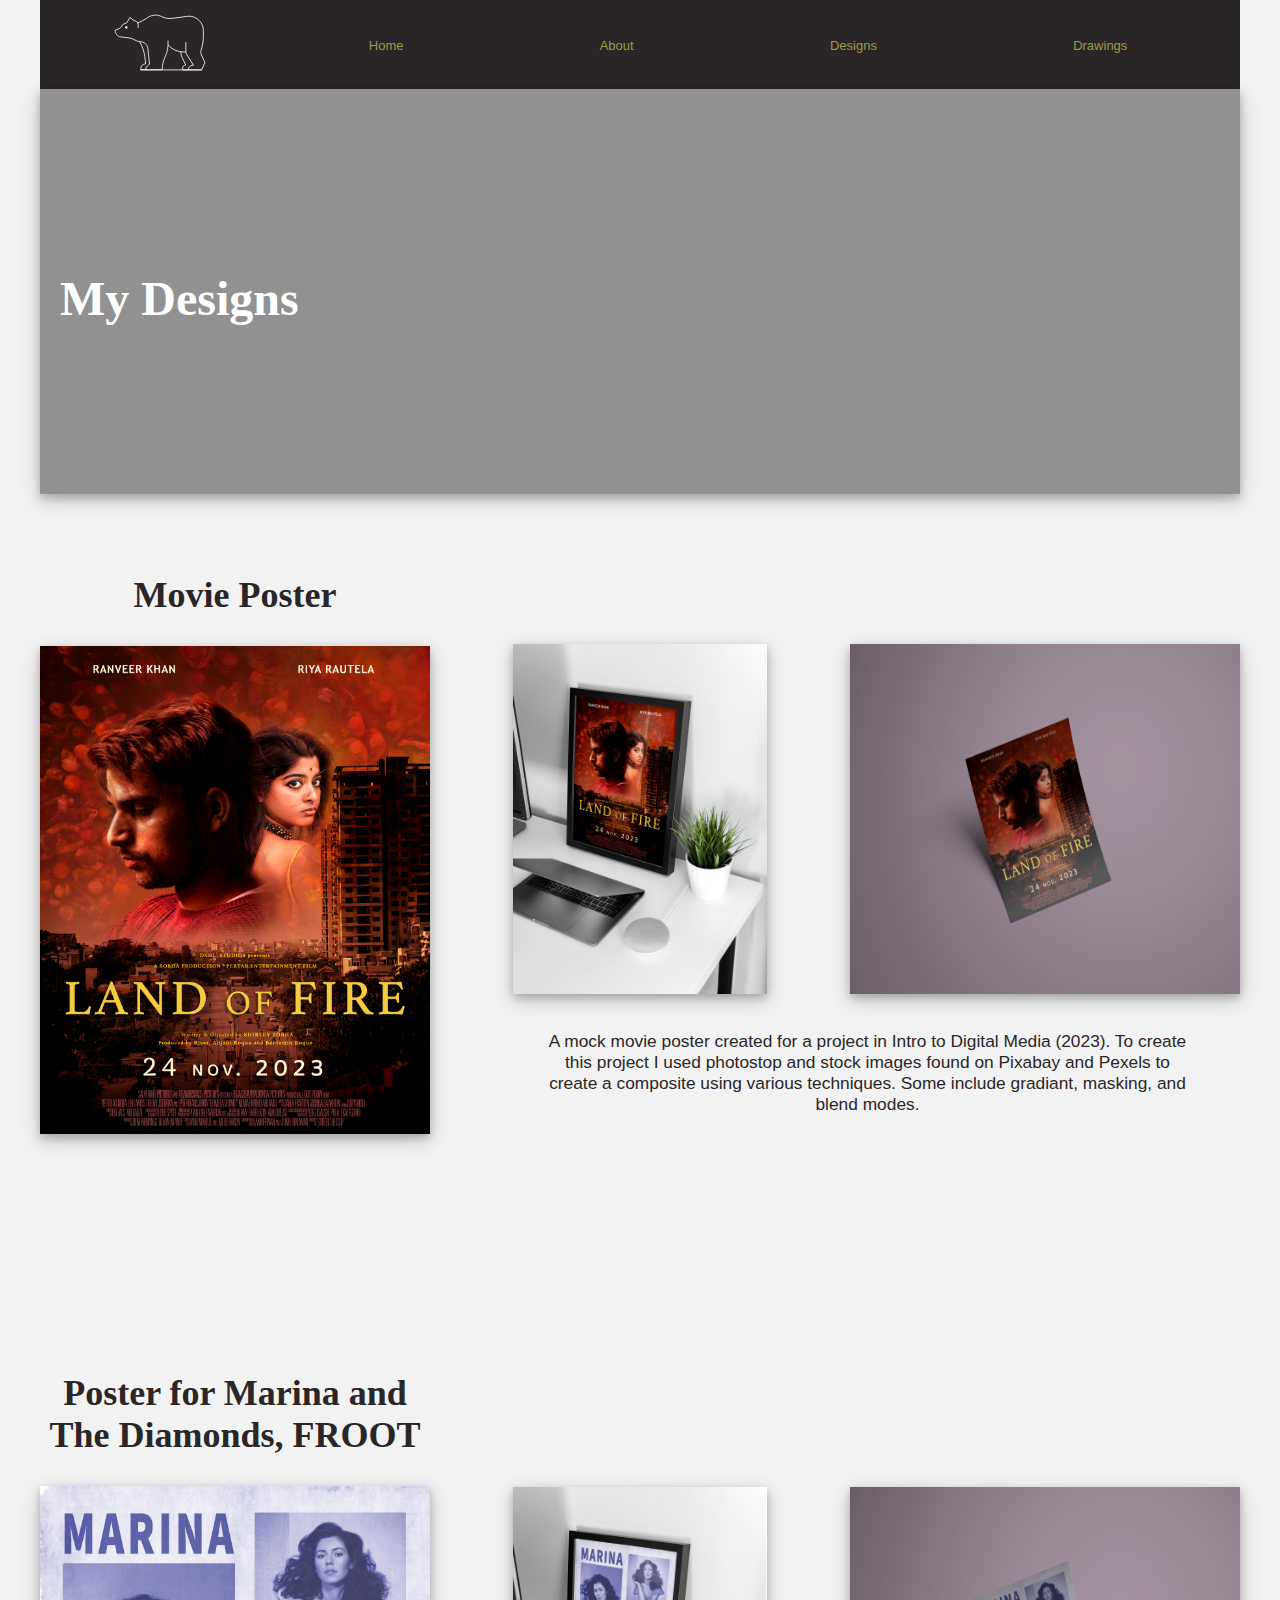
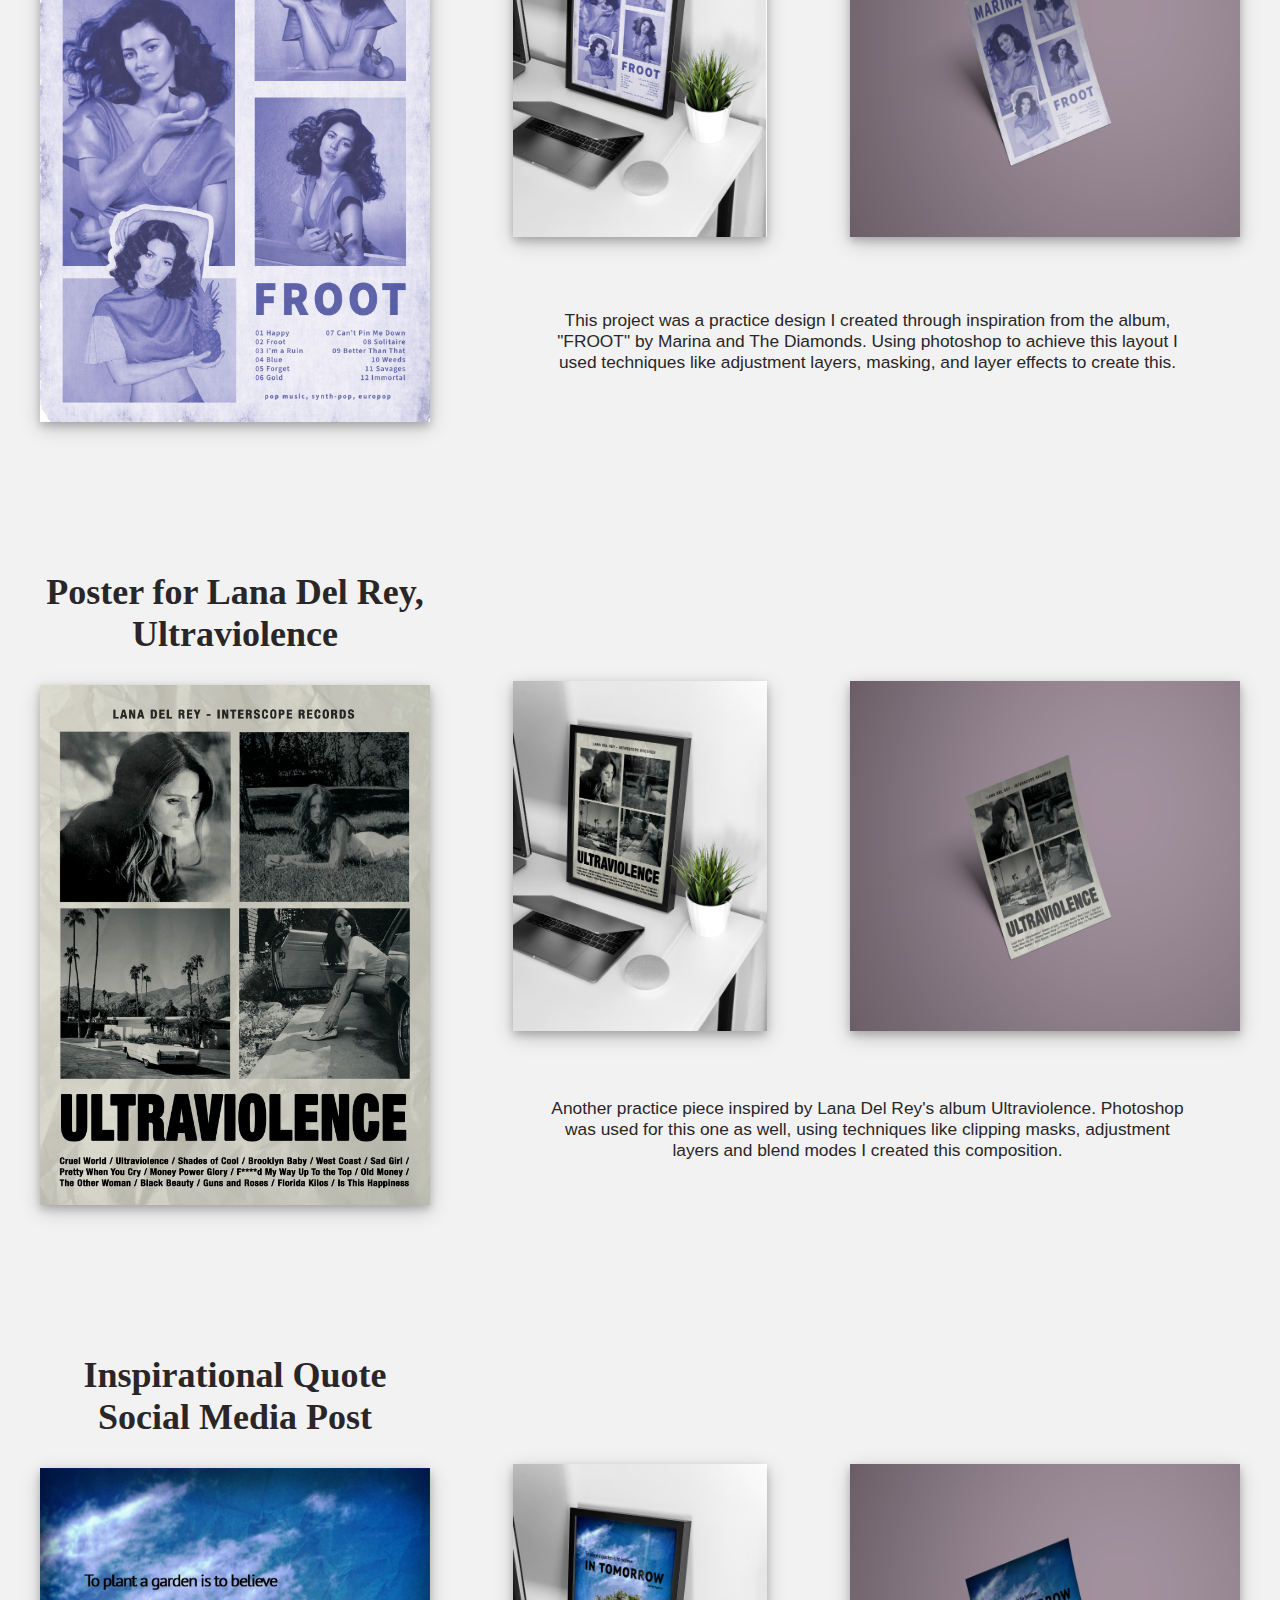
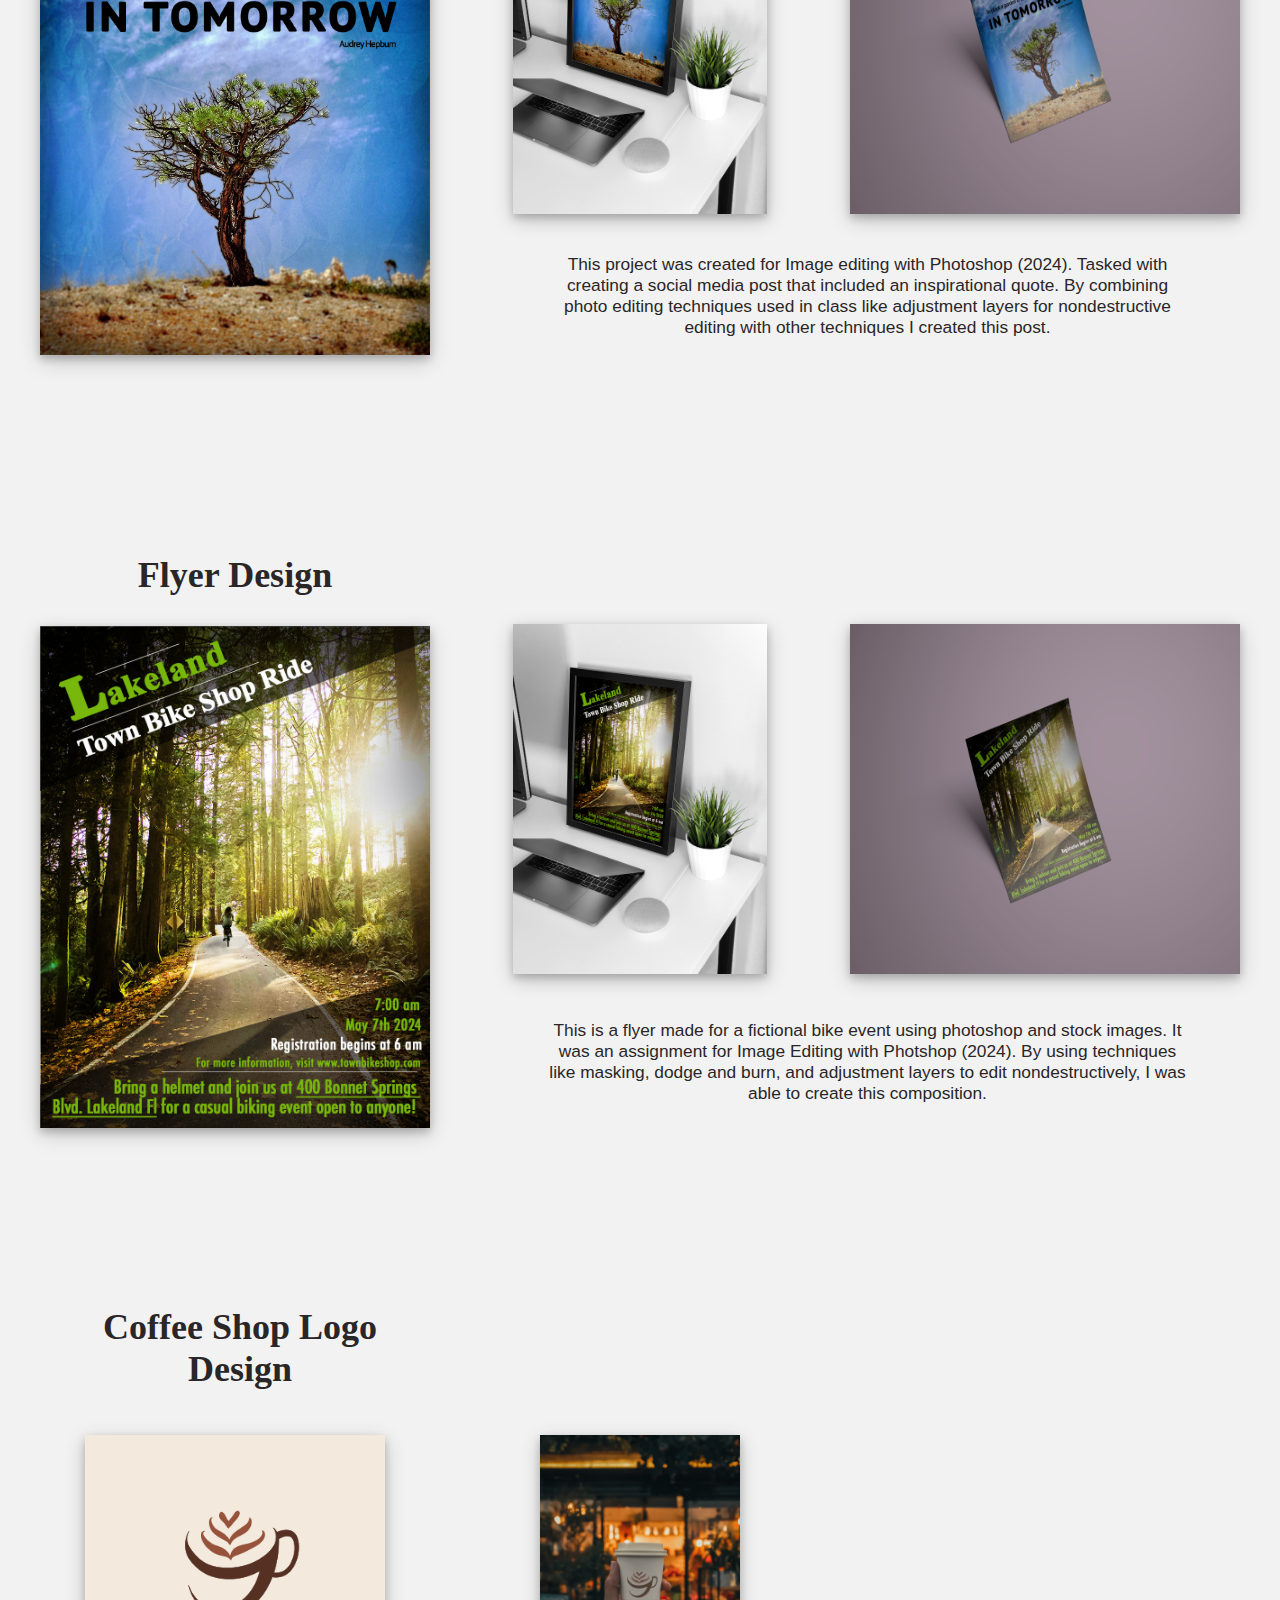
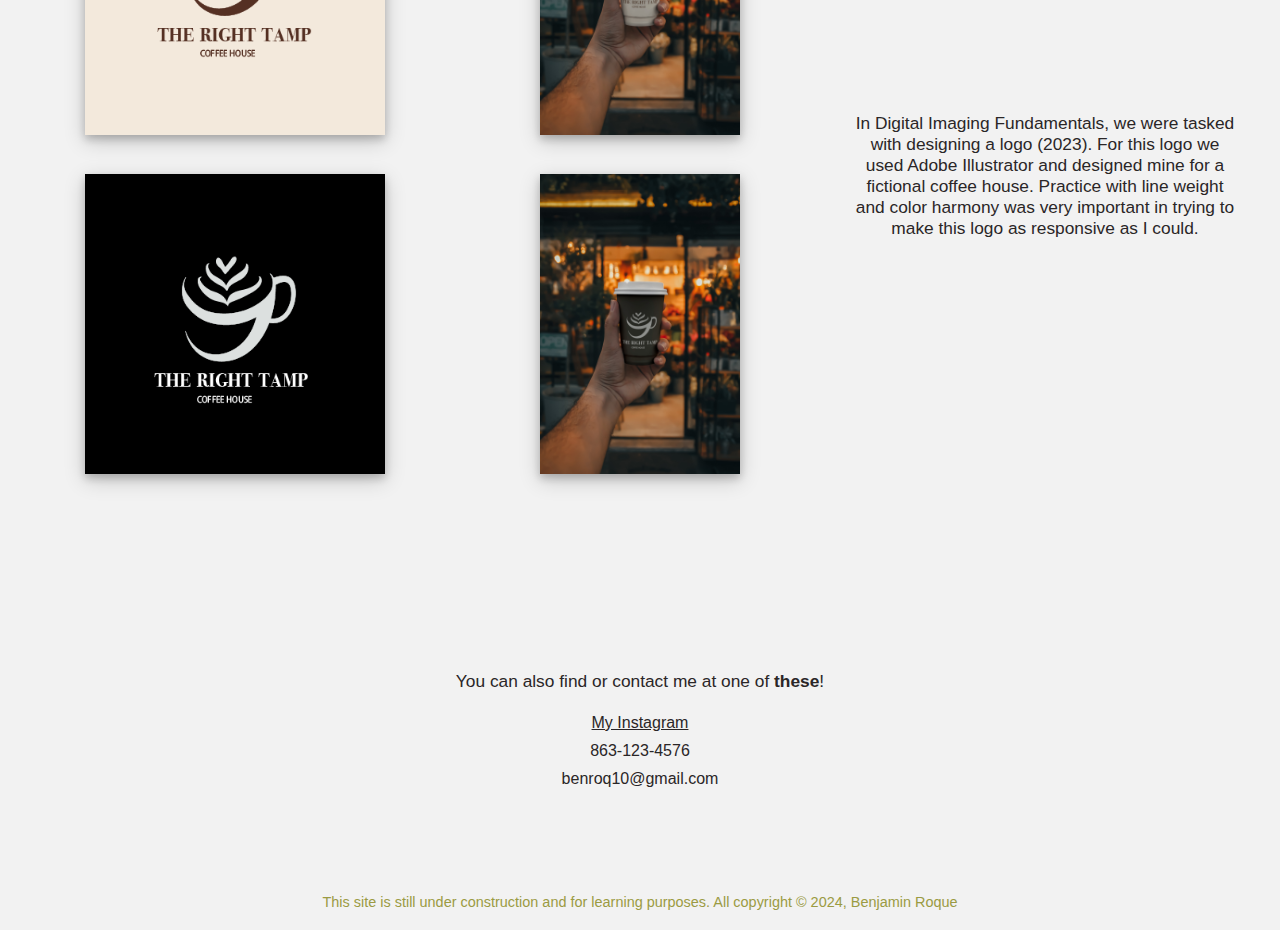
==== design_pages/designs.html @ 6a5b7253 "Add files via upload" ====
<!DOCTYPE html>
<html lang="en">
<head>
    <meta charset="UTF-8">
    <meta name="viewport" content="width=device-width, initial-scale=1.0">
    <title>Designs</title>
    <link rel="stylesheet" href="../roque_portfolio.css">
</head>



<body>
    
    <header>
        <nav>
            <ul class="nav_bar">
                <li class="logo"> <img src="../images/bear_icon.svg" alt="Bear Icon" width="100">  </li>
                <li><a href="../index.html">Home</a></li>
                <li><a href="../aboutme.html">About</a></li>
                <li><a href="designs.html">Designs</a></li>
                <li><a href="drawings.html">Drawings</a></li>
            </ul>
        </nav>

        <div class="hero_image">
            <h1 class="hero_header">My Designs</h1>
        </div> 

    </header>




    
    <main>
        <div id="design_grid">




        <div id="movie_poster">
        <h2>Movie Poster</h2>
            <img src="../images/cproject_movieposter.jpg" alt="A composite" width="500">
        </div>

        <div id="moviemockup1">
            <img src="../mockup_export/movie_mockupdesk.jpg" alt="Movie Poster on mockup desk" height="350"> 
        </div>

        <div id="moviemockup2">
            <img src="../mockup_export/movieposter_mockup.jpg" alt="Movie poster mockup" height="350">
        </div>

        <div id="movie_description">
            <p>A mock movie poster created for a project in Intro to Digital Media (2023). To create this project I used photostop and stock images found on Pixabay and Pexels to create a composite using various techniques. Some include gradiant, masking, and blend modes.  </p>
        </div>




        <div id="quote_post">
        <h2>Inspirational Quote Social Media Post</h2>
            <img src="../images/roque_quote.jpg" alt="A graphic created with a quote by Audrey Hepburn for inspiration" width="500">
        </div>

        <div id="quotemockup1">
            <img src="../mockup_export/quote_mockupdesk.jpg" alt="quote desk mockup" height="350">
        </div>

        <div id="quotemockup2">
            <img src="../mockup_export/inspoquote_mockup.jpg" alt="quote rolled mockup" height="350">
        </div>

        <div id="quotedesc">
            <p>This project was created for Image editing with Photoshop (2024). Tasked with creating a social media post that included an inspirational quote. By combining photo editing techniques used in class like adjustment layers for nondestructive editing with other techniques I created this post. </p>
        </div>



        <div id="flyer">
        <h2>Flyer Design</h2>
            <img src="../images/roque_flyer.jpg" alt="A flyer for a biking event" width="500">
        </div>

        <div id="flyermockup1">
            <img src="../mockup_export/flyer_mockupdesk.jpg" alt="A flyer mockup on desk" height="350">
        </div>

        <div id="flyermockup2">
            <img src="../mockup_export/flyer_mockup.jpg" alt="Flyer mockup on curled paper" height="350">
        </div>

        <div id="flyerdesc">
            <p>This is a flyer made for a fictional bike event using photoshop and stock images. It was an assignment for Image Editing with Photshop (2024). By using techniques like masking, dodge and burn, and adjustment layers to edit nondestructively, I was able to create this composition.</p>
        </div>



        <div id="album1">
        <h2>Poster for Marina and The Diamonds, FROOT</h2>
            <img src="../images/Marina_Froot_poster.jpg" alt="Photoshop poster for Marina and The Diamonds" width="500">
        </div>

        <div id="album1mockup1">
            <img src="../mockup_export/froot_mockupdesk.jpg" alt="Froot by marina mockup" height="350">
        </div>

        <div id="album1mockup2">
            <img src="../mockup_export/albumposter.jpg" alt="froot mockup 2" height="350">
        </div>

        <div id="album1desc">
            <p>This project was a practice design I created through inspiration from the album, "FROOT" by Marina and The Diamonds. Using photoshop to achieve this layout I used techniques like adjustment layers, masking, and layer effects to create this. </p>
        </div>


        <div id="album2">
        <h2>Poster for Lana Del Rey, Ultraviolence</h2>
            <img src="../images/Movie_Poster_Fun.jpg" alt="Photoshop poster for Lana Del Rey" width="500">
        </div>

        <div id="album2mockup1">
            <img src="../mockup_export/lana_mockupdesk.jpg" alt="Ultraviolence poster on a desk poster mockup" height="350">
        </div>

        <div id="album2mockup2">
            <img src="../mockup_export/albumposter2.jpg" alt="Ultraviolence poster" height="350">
        </div>

        <div id="album2desc">
            <p>Another practice piece inspired by Lana Del Rey's album Ultraviolence. Photoshop was used for this one as well, using techniques like clipping masks, adjustment layers and blend modes I created this composition. </p>
        </div>
 



        
        <div id="logoheader">
        <h2>Coffee Shop Logo <br> Design</h2>
        </div>


        <div id="logo1">
        <img src="../images/roque_logo.png" alt="Coffee shop logo design titled The Right Tamp" height="300">
        </div>

        <div id="logo1mockup">
            <img src="../mockup_export/logomockup.jpg" alt="Coffee logo mockup" height="300">
        </div>



        <div id="logo2">
            <img src="../images/roque_logo_other.png" alt="The Right Tamp logo, but black and white rather than color." height="300">
        </div>

        <div id="logo2mockup">
            <img src="../mockup_export/logomockup2.jpg" alt="Coffee shop mockup alternative" height="300">
        </div>


        <div id="logodesc">
            <p>In Digital Imaging Fundamentals, we were tasked with designing a logo (2023). For this logo we used Adobe Illustrator and designed mine for a fictional coffee house. Practice with line weight and color harmony was very important in trying to make this logo as responsive as I could. </p>
        </div>







        <div id="designcontact">
        <p>You can also find or contact me at one of <strong>these</strong>!</p>
        <ul>
            <li><a href="https://www.instagram.com/bnroque/" target="_blank">My Instagram</a></li>
            <li>863-123-4576</li>
            <li>benroq10@gmail.com</li>
        </ul>
        </div>


        <div id="designfooter">
        <footer>
            <p><small>This site is still under construction and for learning purposes. All copyright &copy; 2024, Benjamin Roque</small></p>
        </footer>
        </div>



    </div>
    </main>

 
</body>
</html>
---- roque_portfolio.css ----
@charset "utf-8";
 /* COLORS
    #2a2627 - DARK GREY
    #F2F2F2 - OFF WHITE
    #9b9b43 - GREEN
*/

/* general style */

html {
    box-sizing: border-box;
}
* {
    box-sizing: border-box;
}

/*------INDEX PAGE GRID------*/
#index_grid{
    display: grid;
    grid-template-columns: repeat(auto-fill, minmax(500px,1fr));    
    grid-template-rows: auto auto auto auto auto auto auto;
    gap: 15px;
    grid-template-areas: 
        'header1        header1'
        'design1        design2'
        'link1          link1'
        'header2        header2'
        'drawing1       drawing2'
        'link2          link2'
        'contact        contact'
        'footer         footer'

    ;
    justify-items: center;
    margin: 0 auto;
}

#header1{
    grid-area: header1;
}

#design_img1{
    grid-area: design1;
}

#design_img2{
    grid-area: design2;
}

#index_link1{
    grid-area: link1;
}

#header2{
    grid-area: header2;
}

#drawing_img1{
    grid-area: drawing1;
}

#drawing_img2{
    grid-area: drawing2;
}

#index_link2{
    grid-area: link2;
}

#contact{
    grid-area: contact;
}

#footer{
    grid-area: footer;
}




/*---ABOUT ME GRID---*/

#aboutme_grid{
    display: grid;
    grid-template-columns: repeat(auto-fill, minmax(500px,1fr));    
    grid-template-rows: auto auto auto auto;
    gap: 15px;
    grid-template-areas: 
        'img                 header'
        'img                 text1'
        'img                 text1'
        'about_contact       about_contact'
        'about_footer        about_footer'
    ;
    justify-items: center;
    margin: 0 auto;
}

#about_header{
    grid-area: header;
}

#aboutme_img{
    grid-area: img;
}

#about_parapgraph1{
    grid-area: text1;
}



#about_contact{
    grid-area: about_contact;
}

#about_footer{
    grid-area: about_footer;
}


/*---DESIGN PAGE GRID---*/

#design_grid{
    display: grid;
    grid-template-columns: 1fr 1fr 1fr;    
    grid-template-rows: auto auto auto auto auto auto auto auto auto auto auto auto auto auto auto;
    gap: 15px;
    grid-template-areas: 
      'movieposter          movie1          movie2'
      'movieposter          moviedesc       moviedesc'         
      'album1               album11          album12'
      'album1               album1desc       album1desc'   
      'album2               album21          album22'
      'album2               album2desc       album2desc'    
      'quote                quote1          quote2'
      'quote                quotedesc       quotedesc'
      'flyer                flyer1          flyer2'
      'flyer                flyerdesc       flyerdesc'
      'logoheader           logoheader       logoheader'
      'logo1                logo1mockup      logodesc'
      'logo2                logo2mockup      logodesc'
      'designcontact        designcontact     designcontact'
      'designfooter         designfooter      designfooter'


    
    ;
    justify-items: center;
    margin: 0 auto;
}

#movie_poster{
    grid-area: movieposter;
}

#moviemockup1{
    grid-area: movie1;
    margin-top: 100px;
}

#moviemockup2{
    grid-area: movie2;
    margin-top: 100px;
}

#movie_description{
    grid-area: moviedesc;
    margin-left: 100px;
    margin-right: 50px;
    margin-bottom: 75px;
}

#quote_post{
    grid-area: quote;
    margin-top: 100px;
}

#quotemockup1{
    grid-area: quote1;
    margin-top: 240px;
}

#quotemockup2{
    grid-area: quote2;
    margin-top: 240px;
}

#quotedesc{
    grid-area: quotedesc;
    margin-left: 100px;
    margin-right: 50px;
}

#flyer{
    grid-area: flyer;
    margin-top: 150px;
}

#flyermockup1{
    grid-area: flyer1;
    margin-top: 250px;
}

#flyermockup2{
    grid-area: flyer2;
    margin-top: 250px;
}

#flyerdesc{
    grid-area: flyerdesc;
    margin-left: 100px;
    margin-right: 50px;
}

#album1{
    grid-area: album1;
    margin-top: 120px;
}

#album1mockup1{
    grid-area: album11;
    margin-top: 265px;
}

#album1mockup2{
    grid-area: album12;
    margin-top: 265px;
}

#album1desc{
    grid-area: album1desc;
    margin-left: 100px;
    margin-right: 50px;
}

#album2{
    grid-area: album2;
    margin-top: 100px;
}

#album2mockup1{
    grid-area: album21;
    margin-top: 240px;
}

#album2mockup2{
    grid-area: album22;
    margin-top: 240px;
}

#album2desc{
    grid-area: album2desc;
    margin-left: 100px;
    margin-right: 50px; 
}

#logoheader{
    grid-area: logoheader;
    margin-top: 130px;
    margin-right: 800px;
}

#logo1{
    grid-area: logo1;
}

#logo1mockup{
    grid-area: logo1mockup;
}

#logo2{
    grid-area: logo2;
    margin-top: 20px;
}

#logo2mockup{
    grid-area: logo2mockup;
    margin-top: 20px;

}

#logodesc{
    grid-area: logodesc;
    margin-top: 260px;
}

#designcontact{
    grid-area: designcontact;
    margin-top: 100px;
}
  
#designfooter{
    grid-area: designfooter;
}

/*--DRAWING PAGE GRID--*/

#drawing_grid{
    display: grid;
    grid-template-columns: 1fr 1fr 1fr;   
    grid-template-rows: auto auto auto auto;
    gap: 15px;
    grid-template-areas: 
        'title1                 title1              title1'
        'draw1                 color1               color2'
        'draw1desc              draw1desc           draw1desc'
        'title2                 title2              title2'
        'draw2                  ball1               ball2'
        'balldesc               balldesc            balldesc'
        'title3                 title3              title3'
        'draw3                  graphite11          graphite12'
        'graphite1desc          graphite1desc       graphite1desc'
        'title4                 title4              title4'
        'draw4                  graphite21          graphite22'
        'graphite2desc          graphite2desc       graphite2desc'
        'drcontact              drcontact           drcontact'
        'drfooter               drfooter            drfooter'
    ;
    justify-items: center;
    justify-content: center;
    margin: 0 auto;

}

#draw1title{
    grid-area: title1;
} 

#draw1{
    grid-area: draw1;
    margin-bottom: 15px;
}

#colormockup1{
    grid-area: color1;
    margin-bottom: 15px;
    padding-right: 55px;
}

#colormockup2{
    grid-area: color2;
    margin-bottom: 15px;
    padding-right: 25px;
}

#draw1desc{
    grid-area: draw1desc;
    margin-bottom: 50px;
    margin-left: 95px;
    margin-right: 50px;
}

#draw2title{
    grid-area: title2;
}


#draw2{
    grid-area: draw2;
    margin-bottom: 15px;
}

#ballpointmockup1{
    grid-area: ball1;
    margin-bottom: 15px;
}

#ballpointmockup2{
    grid-area: ball2;
    margin-bottom: 15px;
}

#ballpointdesc{
    grid-area: balldesc;
    margin-bottom: 50px;
    margin-left: 50px;
    margin-right: 50px;
}

#draw3title{
    grid-area: title3;
}

#draw3{
    grid-area: draw3;
    margin-bottom: 15px;
}

#graphite1mockup1{
    grid-area: graphite11;
    margin-bottom: 15px;
    padding-right: 55px;
}

#graphite1mockup2{
    grid-area: graphite12;
    margin-bottom: 15px;
    padding-right: 25px;
}

#graphite1desc{
    grid-area: graphite1desc ;
    margin-bottom: 50px;
    margin-left: 85px;
    margin-right: 50px;
}

#draw4title{
    grid-area: title4;
}

#draw4{
    grid-area: draw4;
    margin-bottom: 15px;
}

#graphite2mockup1{
    grid-area: graphite21;
    margin-bottom: 15px;
    padding-right: 55px;
}

#graphite2mockup2{
    grid-area: graphite22;
    margin-bottom: 15px;
    padding-right: 25px;
}

#graphite2desc{
    grid-area: graphite2desc;
    margin-bottom: 50px;
    margin-left: 100px;
    margin-right: 50px;
}

#drcontact{
    grid-area: drcontact;
}

#drfooter{
    grid-area: drfooter;
}


/*----BODY STYLES---*/

body{
    margin: 0 auto;
    font-family: Arial, Helvetica, sans-serif;
    font-size: medium;
    background-color: #F2F2F2; 
    max-width: 1200px;
    justify-content: center;
}

h1{
    font: bold 3em times, serif;
    color: #2a2627;
   
    text-align: center;
}

h2{
    color: #2a2627;
    font: bold 2em times, serif;
    text-align: center;
    font-size: 27pt;
}

h3{
    color: #2a2627;
    font: bold 1.5em times, serif;
    text-align: center;
    text-decoration: underline;
}

p{
    color: #2a2627;
    font-family: Arial, Helvetica, sans-serif;
    text-align: center;
}

footer p{
    color: #9b9b43;
}






/*--INDEX BODY STYLES--*/

#contact{
    align-items: center;
    text-align: center;
    padding-top: 50px;
    padding-bottom: 50px;
}

#contact a{
    color: #2a2627;
}

#contact li{
    list-style: none;
    color: #2a2627;
    padding: 5px;
    padding-right: 45px;
}

#contact a:hover{
    color: #9b9b43;
}



#index_grid img{
    box-shadow: 0 4px 8px 0 rgba(0, 0, 0, 0.2), 0 6px 20px 0 rgba(0, 0, 0, 0.19);
    max-width: 100%;
}

#welcome_header{
    padding-top: 30px;
}

#mini_about{
    margin-top: 10px;
   padding-top: 10px;
   padding-bottom: 40px;
   font-size: 20pt;
   font-family: 'Times New Roman', Times, serif;
   margin-left: 150px;
   margin-right: 150px;
}

#header1{
   padding-bottom: 10px;
}

#header2{
    padding-top: 50px;
    padding-bottom: 10px;
 }


#index_link1 a{
    color: #2a2627;
}

#index_link1 a:hover{
    color: #9b9b43;
}

#index_link2 a{
    color: #2a2627;
}

#index_link2 a:hover{
    color: #9b9b43;
}

#design_img2 p{
    text-align: center;
}

.button{
    background-color: #2a2627;
    border: none;
    color: #F2F2F2;
    text-align: center;
    text-decoration: none;
    display: inline-block;
    font-size: 18px;
    margin: 6px 3px;
    padding: 20px 40px;
    cursor: pointer;
    margin-top: 20px;
    box-shadow: 0 4px 8px 0 rgba(0, 0, 0, 0.2), 0 6px 20px 0 rgba(0, 0, 0, 0.19);
}



/*--ABOUT BODY STYLES--*/

#about_header{
    padding-top: 35px;
    padding-bottom: 0;
    margin-top: 15px;
    
}


#about_paragraph1 p{
    margin-top: -10px;
    margin-left: 5px;
    padding-left: 17px;
    padding-bottom: 50px;
    text-align: left;
    line-height: 30px;
}

#aboutme_img{
    margin-right: 10px;
    padding-top: 80px;
    margin-left: 15px;
}


#about_contact{
    align-items: center;
    text-align: center;
    padding-top: 30px;
    padding-bottom: 50px;
}

#about_contact a{
    color: #2a2627;
}

#about_contact li{
    list-style: none;
    color: #2a2627;
    padding: 5px;
    padding-right: 45px;
}

#about_contact a:hover{
    color: #9b9b43;
}



/* DESIGN BODY STYLES */


#design_grid h2{
    color: #2a2627;
}

#design_grid p{
    font-family: Arial, Helvetica, sans-serif;
    font-size: 13pt;
}

#design_grid img{
    box-shadow: 0 4px 8px 0 rgba(0, 0, 0, 0.2), 0 6px 20px 0 rgba(0, 0, 0, 0.19);
    max-width: 100%;
}


#designcontact{
    align-items: center;
    text-align: center;
    padding-top: 60px;
    padding-bottom: 50px;
}

#designcontact a{
    color: #2a2627;
}

#designcontact li{
    list-style: none;
    color: #2a2627;
    padding: 5px;
    padding-right: 45px;
}

#designcontact a:hover{
    color: #9b9b43;
}





/*---DRAWING PAGE BODY STYLES---*/

#drawing_grid h1{
    font-size: 47pt;
}

#drawing_grid h2{
    color: #2a2627;
}

#drawing_grid img{
    box-shadow: 0 4px 8px 0 rgba(0, 0, 0, 0.2), 0 6px 20px 0 rgba(0, 0, 0, 0.19);
}



#drcontact{
    align-items: center;
    text-align: center;
    padding-top: 60px;
    padding-bottom: 50px;
}

#drcontact a{
    color: #2a2627;
}

#drcontact li{
    list-style: none;
    color: #2a2627;
    padding: 5px;
    padding-right: 45px;
}

#drcontact a:hover{
    color: #9b9b43;
}



/* ---NAV BAR--- */

.nav_bar{
    display: flex;
    align-items: center;
    list-style: none;
    padding: .9em;
    background-color: #2a2627;
    margin: 0;
}

li.logo{
    margin-right: auto;
}

/* ---NAV LINKS--- */

.nav_bar a {
    color: #9b9b43;
    padding: 60px 40px;
    text-decoration: none;
    font-family: Arial, Helvetica, sans-serif;
    font-size: small;
}

.nav_bar li{
  margin: auto;
}

/*hover style*/

.nav_bar a:hover {
    color: #ece8dc;
}


/*----HERO IMAGE/HEADER*/
.hero_image {
    background-image: linear-gradient(rgba(0, 0, 0, 0.4), rgba(0, 0, 0, 0.4)), url(images/heroimage.jpeg);
    height: 405px;
    background-position: 50% 50%;
    background-repeat: no-repeat;
    background-size: cover;
    position: relative ;
    margin-bottom: 50px;
    box-shadow: 0 4px 8px 0 rgba(0, 0, 0, 0.2), 0 6px 20px 0 rgba(0, 0, 0, 0.19);
}

.hero_header{
    text-align: left;
    position: absolute;
    color: white;
    top: 40%;
    font-size: 3em;
    margin: 20px;
}





/*-----INDEX MEDIA QUERY-----*/

@media screen and (max-width: 1000px){
    #index_grid{
        display: grid;
        grid-template-columns: repeat(auto-fill, minmax(500px,1fr));    
        grid-template-rows: auto auto auto auto auto auto auto;
        gap: 15px;
        grid-template-areas: 
            'header1        header1'
            'design1        design2'
            'link1          link1'
            'header2        header2'
            'drawing1       drawing2'
            'link2          link2'
            'contact        contact'
            'footer         footer'
    
        ;
        justify-items: center;
        margin: 0 auto;
    }

    #header1{
        grid-area: header1;
    }
    
    #design_img1{
        grid-area: design1;
        width: 250px;
    }
    
    #design_img2{
        grid-area: design2;
        width: 250px;
        margin-right: 150px;
    }
    
    #index_link1{
        grid-area: link1;
    }
    
    #header2{
        grid-area: header2;
    }
    
    #drawing_img1{
        grid-area: drawing1;
        width: 250px;
    }
    
    #drawing_img2{
        grid-area: drawing2;
        width: 250px;
        margin-right: 150px;
    }
    
    #index_link2{
        grid-area: link2;
    }
    
    #contact{
        grid-area: contact;
    }
    
    #footer{
        grid-area: footer;
    }

    #mini_about{
        margin-left: 125px;
        font-size: 18pt;
    }
}

@media screen and (max-width: 600px){
    #index_grid{
        display: grid;
        grid-template-columns: repeat(auto-fill, minmax(300px,1fr));    
        grid-template-rows: auto auto auto auto auto auto auto;
        gap: 15px;
        grid-template-areas: 
            'header1        header1'
            'design1        design1'
            'design2       design2'
            'link1          link1'
            'header2        header2'
            'drawing1       drawing1'
            'drawing2       drawing2'
            'link2          link2'
            'contact        contact'
            'footer         footer'
    
        ;
        justify-items: center;
        margin: 0 auto;
    }

    #header1{
        grid-area: header1;
        margin-left: 70px;
    }
    
    #design_img1{
        grid-area: design1;
        width: 250px;
        margin-left: 70px;
    }
    
    #design_img2{
        grid-area: design2;
        width: 250px;
        margin-left: 220px;
    }
    
    #index_link1{
        grid-area: link1;
        margin-left: 75px;
    }
    
    #header2{
        grid-area: header2;
        margin-left: 70px;
    }
    
    #drawing_img1{
        grid-area: drawing1;
        width: 250px;
        margin-left: 70px;
    }
    
    #drawing_img2{
        grid-area: drawing2;
        width: 250px;
        margin-left: 220px;
    }
    
    #index_link2{
        grid-area: link2;
    }
    
    #contact{
        grid-area: contact;
        margin-left: 60px;
    }

    #contact h3{
        font-size: 15pt;
    }
    
    #footer{
        grid-area: footer;
        font-size: 8pt;
        margin-left: 50px;
    }

    #mini_about{
        margin-left: 215px;
        font-size: 15pt;

    }
}
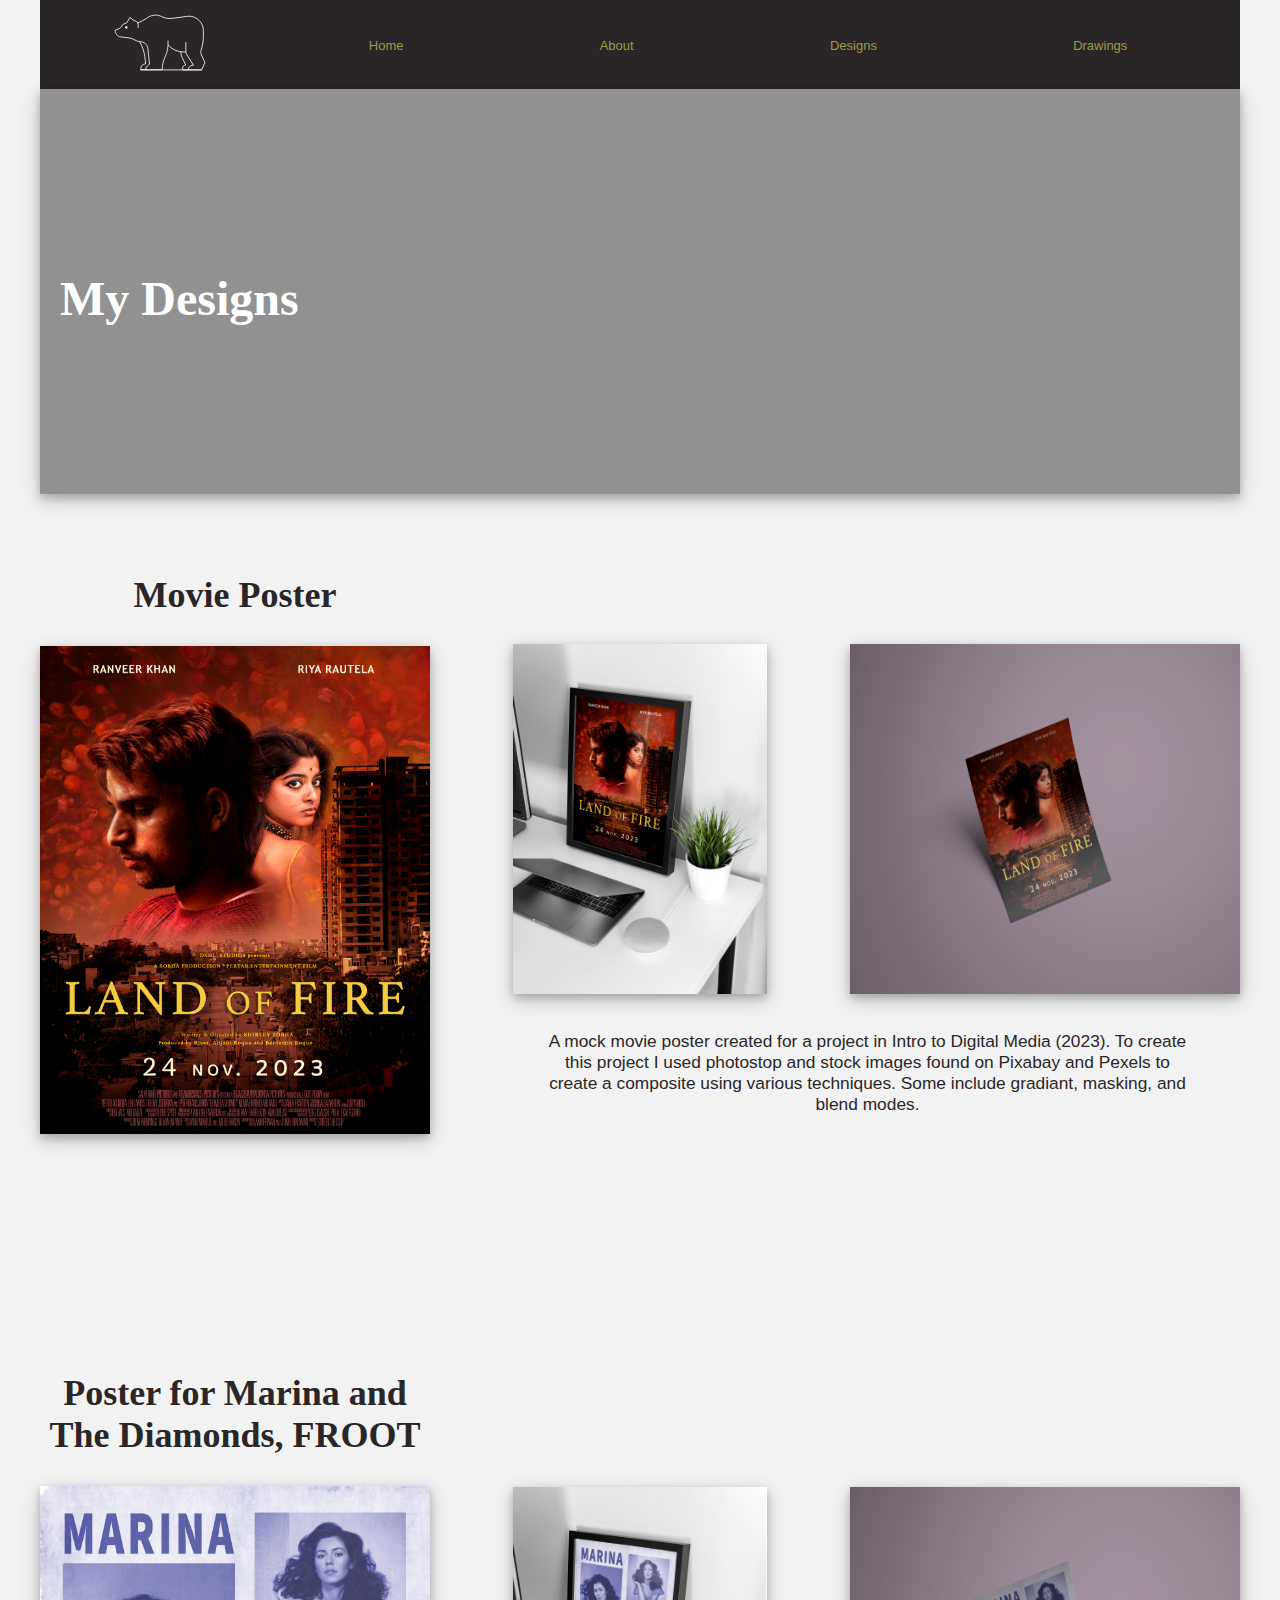
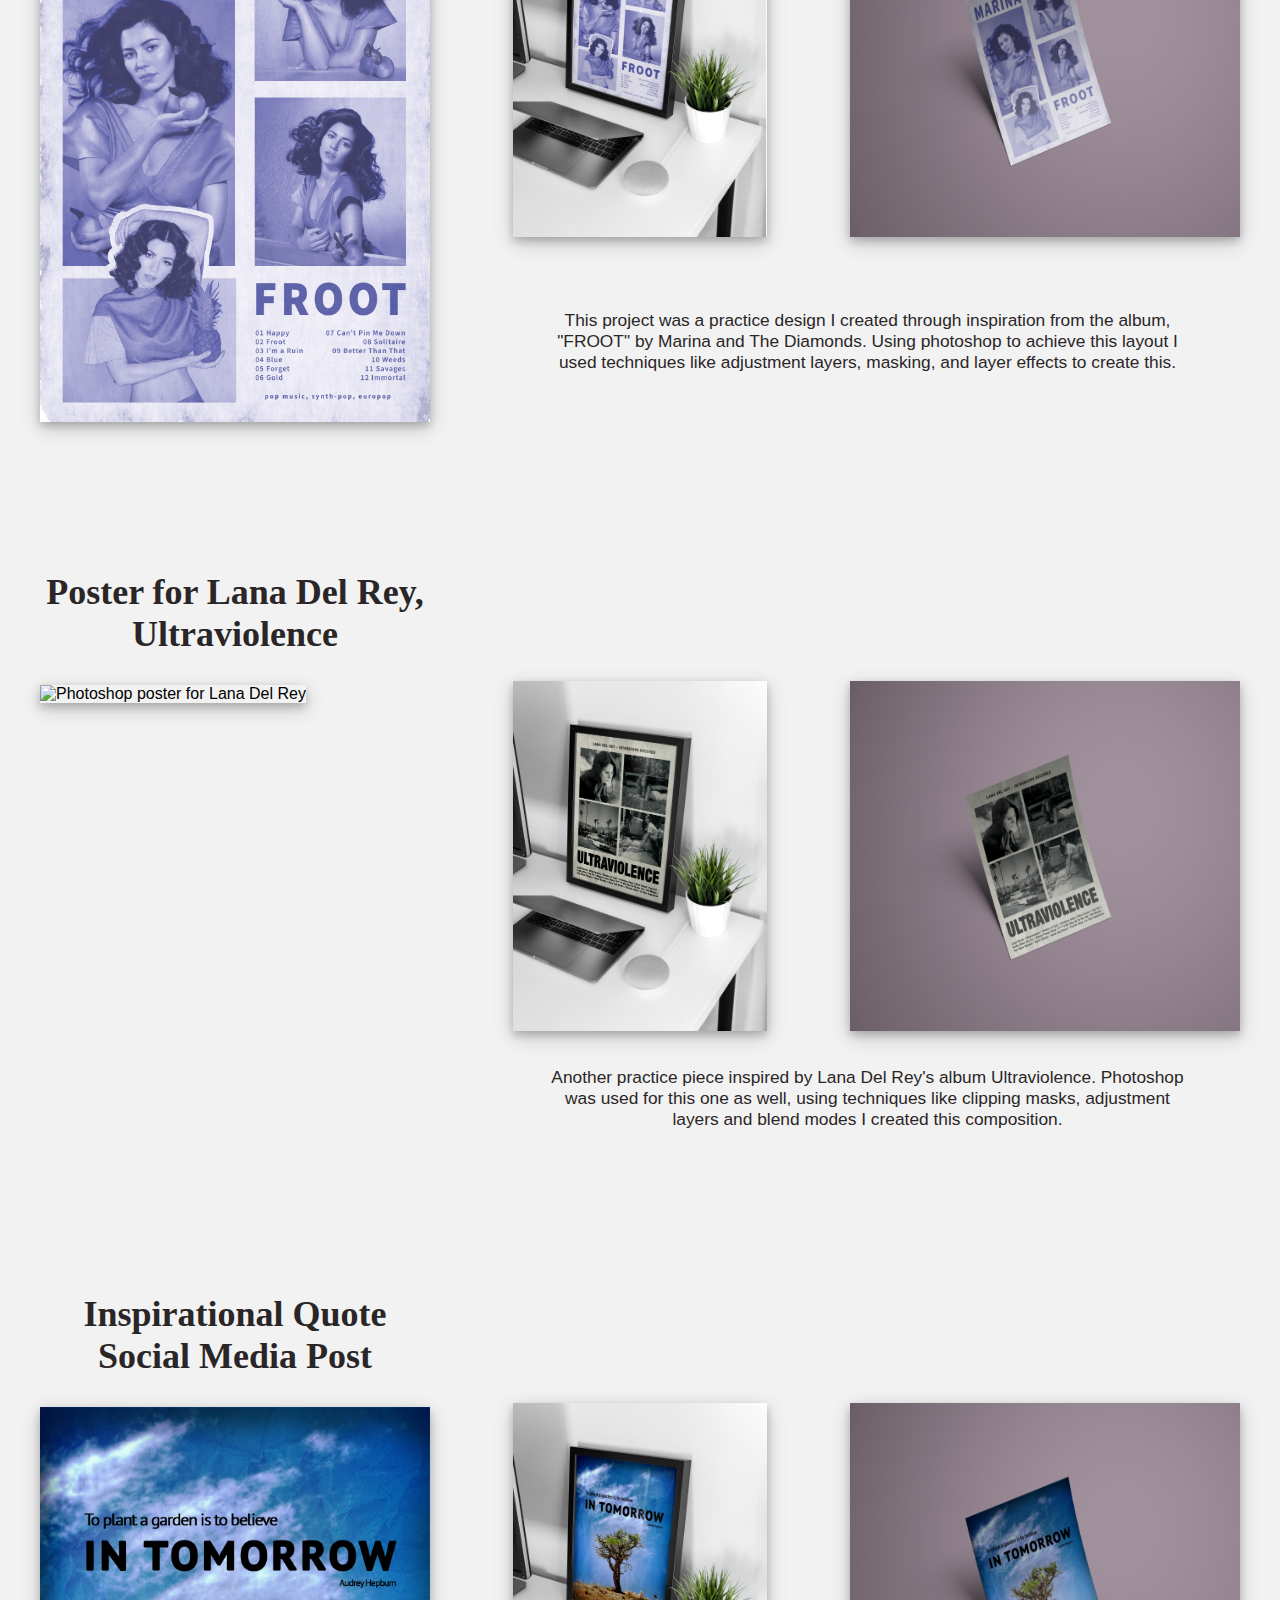
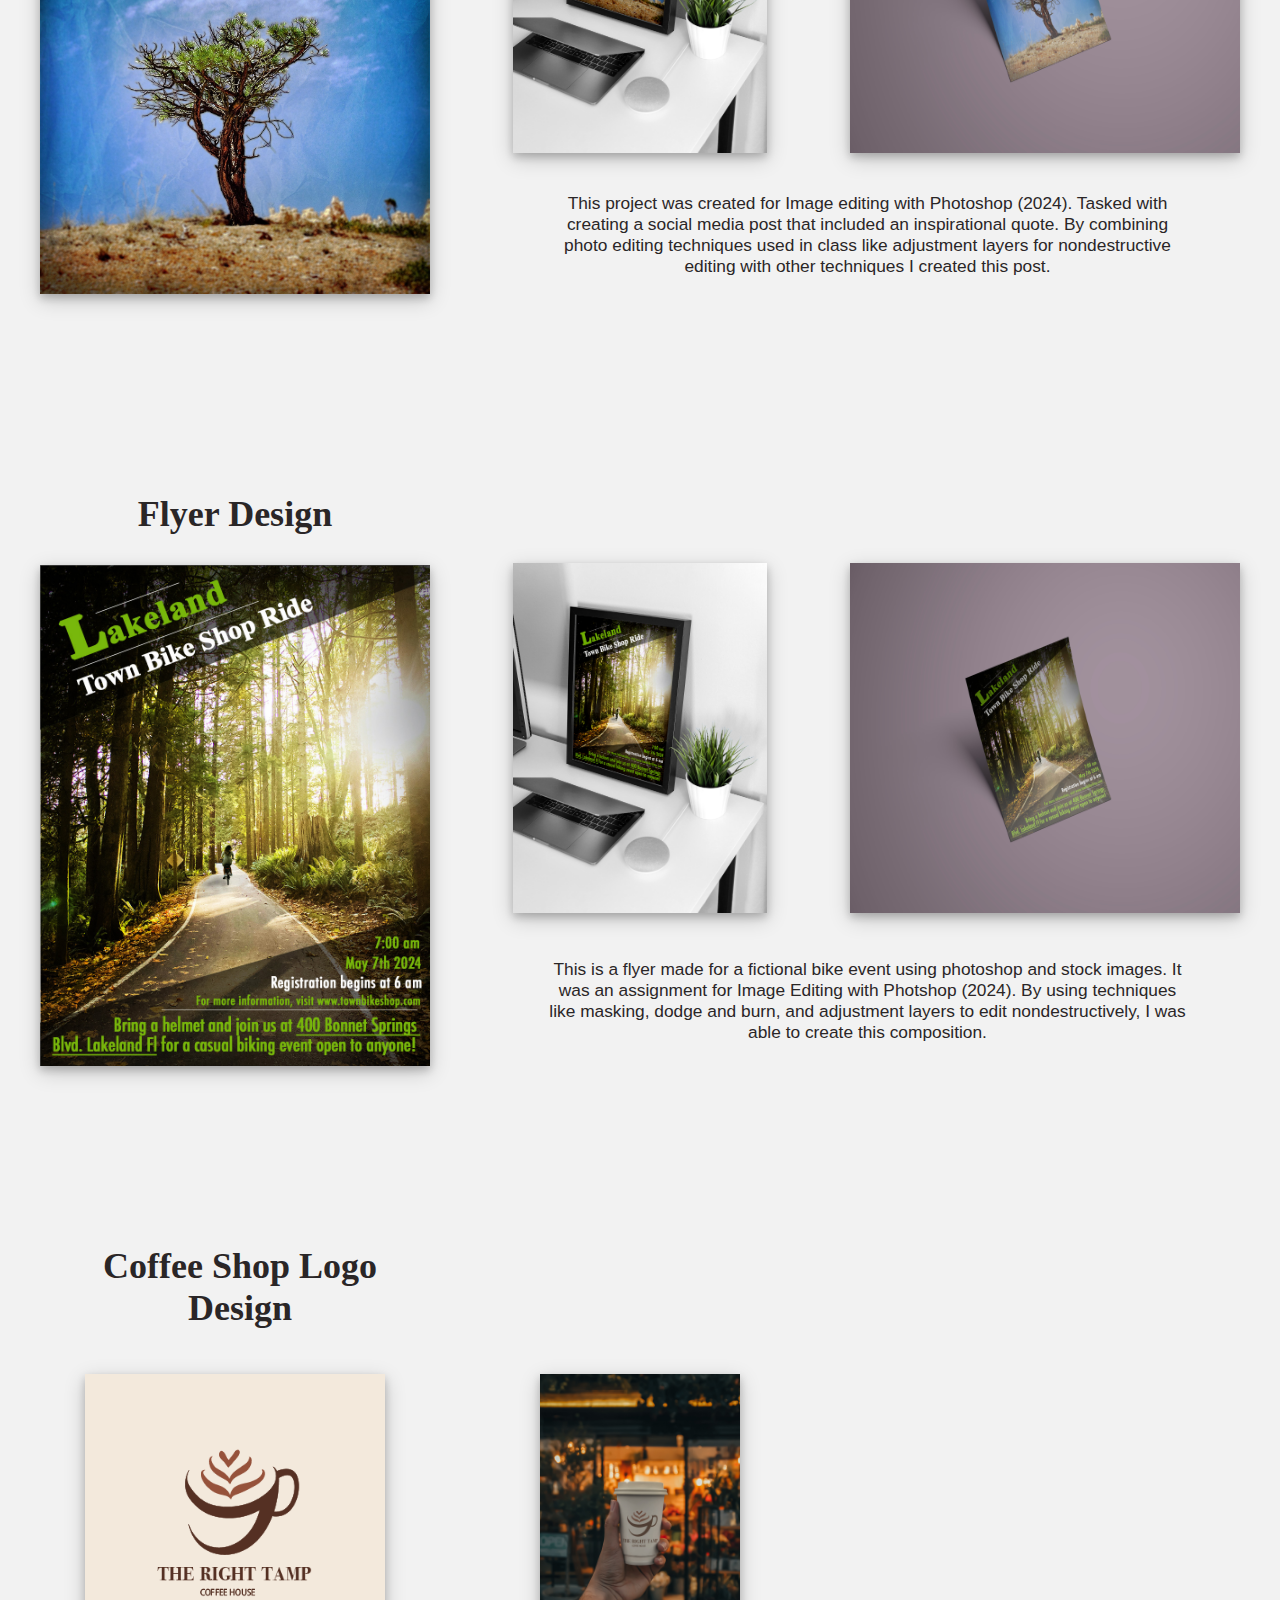
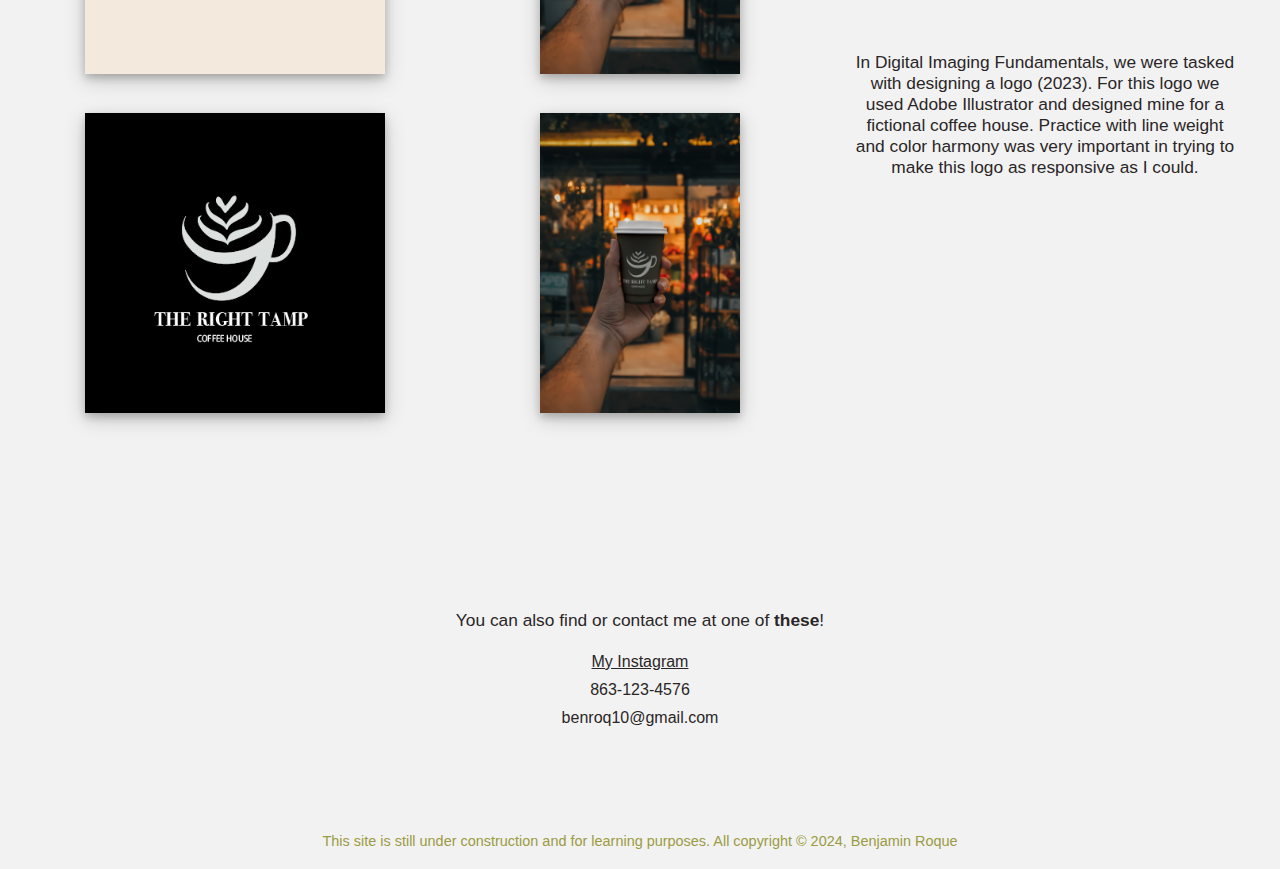
==== commit 88faa76b: "Update designs.html" ====
--- a/design_pages/designs.html
+++ b/design_pages/designs.html
@@ -98,7 +98,7 @@
 
         <div id="album1">
         <h2>Poster for Marina and The Diamonds, FROOT</h2>
-            <img src="../images/Marina_Froot_poster.jpg" alt="Photoshop poster for Marina and The Diamonds" width="500">
+            <img src="../images/marina_froot_poster.jpg" alt="Photoshop poster for Marina and The Diamonds" width="500">
         </div>
 
         <div id="album1mockup1">
@@ -116,7 +116,7 @@
 
         <div id="album2">
         <h2>Poster for Lana Del Rey, Ultraviolence</h2>
-            <img src="../images/Movie_Poster_Fun.jpg" alt="Photoshop poster for Lana Del Rey" width="500">
+            <img src="../images/movie_poster_fun.jpg" alt="Photoshop poster for Lana Del Rey" width="500">
         </div>
 
         <div id="album2mockup1">
@@ -192,4 +192,4 @@
 
  
 </body>
-</html>+</html>
